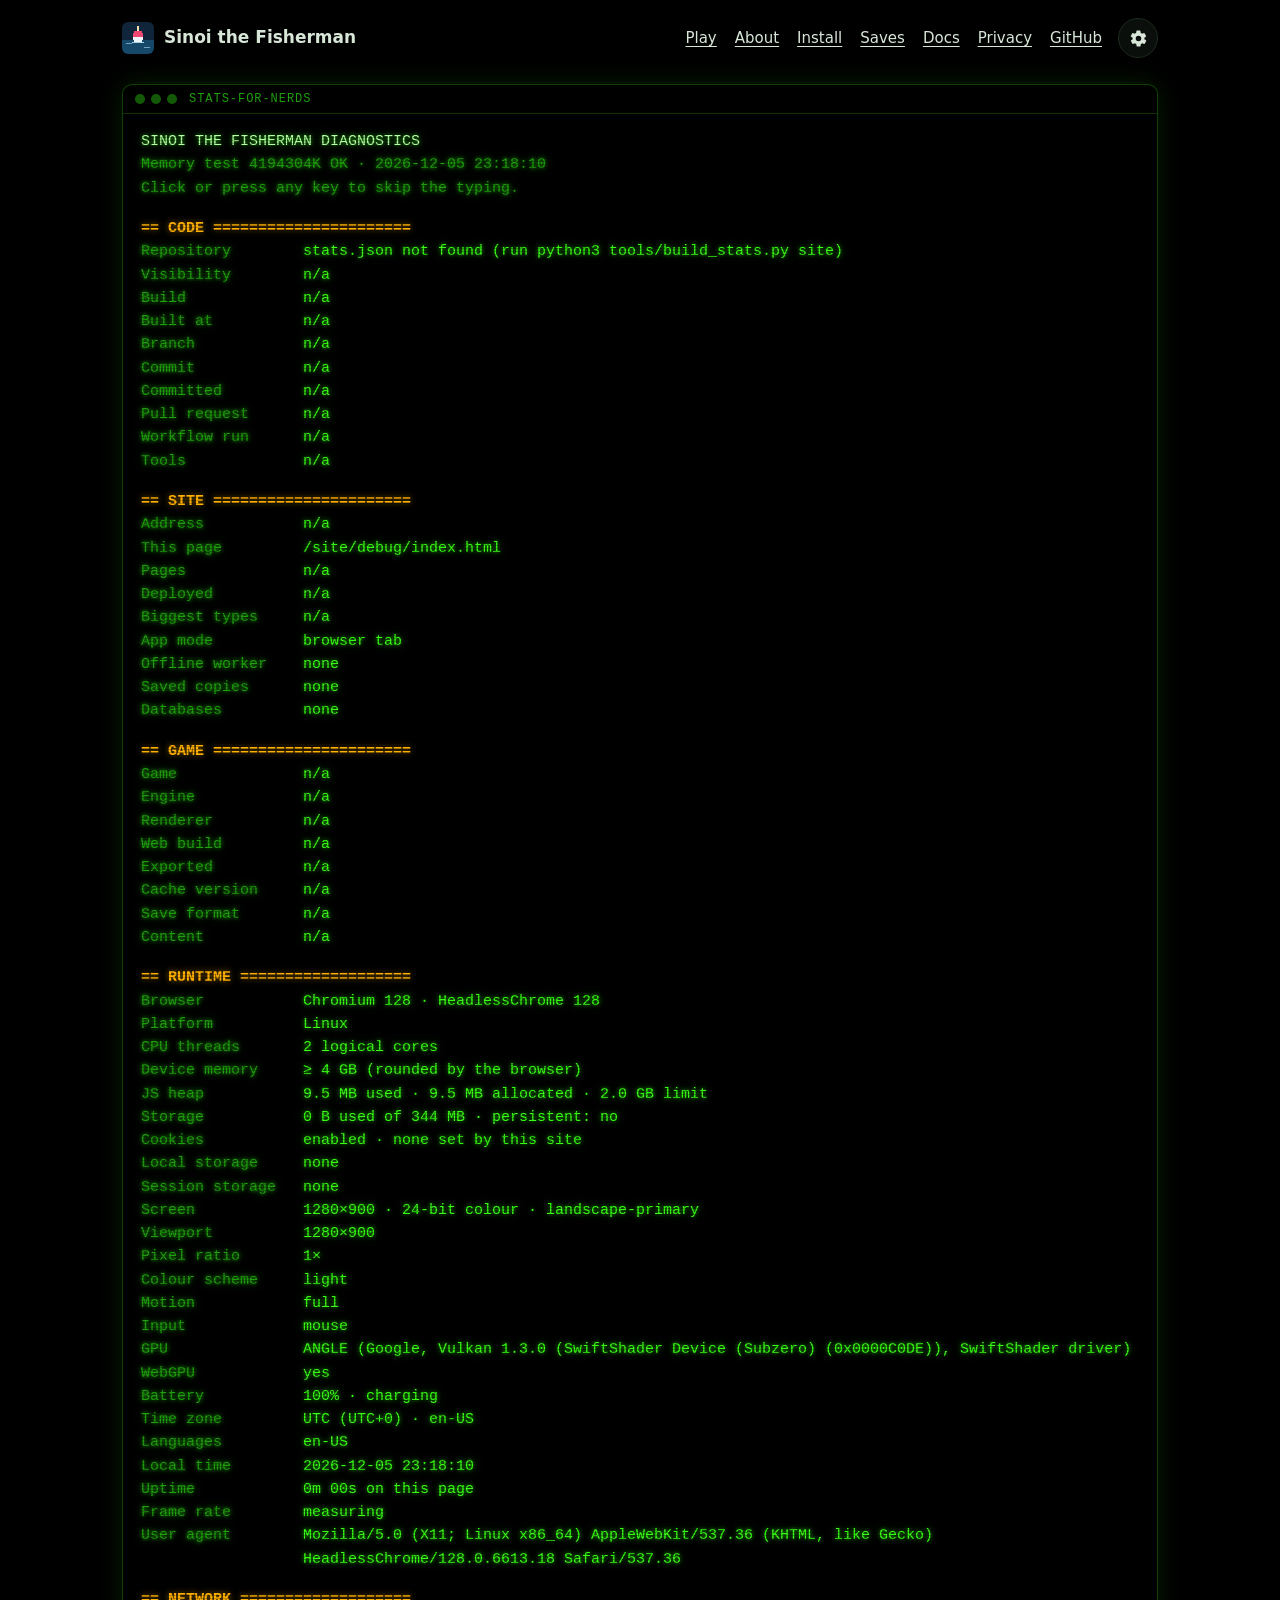
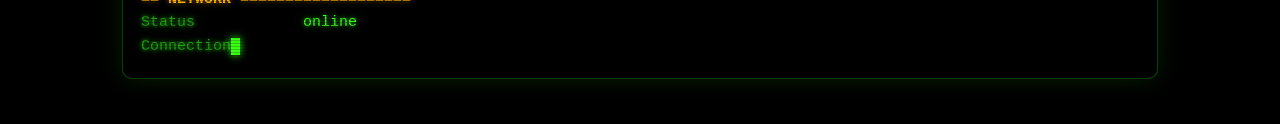
==== site/debug/index.html @ ee3dda1a "Settings menu and Stats for nerds debug page Closes #22  Co-Authored-By: Claude Opus 5.5 <noreply@an" ====
<!doctype html>
<html lang="en">
<head>
  <meta charset="utf-8">
  <meta name="viewport" content="width=device-width, initial-scale=1">
  <title>Stats for nerds — Sinoi the Fisherman</title>
  <meta name="description" content="Build, game, device, network and page-speed details for the Sinoi the Fisherman website, typed out like an old computer terminal.">
  <!-- Not for search engines or AI readers: kept out of sitemap.xml, llms.txt and llms-full.txt too ("Stats for nerds" in CLAUDE.md). -->
  <meta name="robots" content="noindex, nofollow">
  <link rel="icon" type="image/png" href="../icon.png">
  <link rel="manifest" href="../manifest.webmanifest">
  <meta name="theme-color" content="#000000">
  <link rel="stylesheet" href="../style.css">
  <link rel="stylesheet" href="../install-app.css">
  <link rel="stylesheet" href="../terminal-screen.css">
  <!-- Not deferred: it keeps the browser's install offer even if it comes early (install-app.js). -->
  <script src="../install-app.js"></script>
  <script src="../settings.js" defer></script>
  <script src="../terminal-screen.js" defer></script>
  <script src="debug.js" defer></script>
</head>
<body class="page-terminal">
  <div class="wrap">
    <!-- one-source:header (tools/sync_site.py; edit tools/site_parts/header.html) -->
    <header class="top">
      <a class="brand" href="../"><img src="../icon.png" alt="">Sinoi the Fisherman</a>
      <nav>
        <a href="../play/">Play</a>
        <a href="../#about">About</a>
        <a href="../#install">Install</a>
        <a href="../#saves">Saves</a>
        <a href="../#docs">Docs</a>
        <a href="../privacy.html">Privacy</a>
        <a href="https://github.com/Deovandski/Sinoi-the-fisherman">GitHub</a>
      </nav>
      <!-- The gear opens Settings (settings.js). Gear.astro in Deovandski/Deovandski-repo-template. -->
      <button class="gear" id="gear" type="button" aria-haspopup="dialog" aria-controls="site-settings" aria-label="Settings" title="Settings"><svg viewBox="0 0 24 24" width="19" height="19" aria-hidden="true"><path fill="currentColor" d="M19.4 13a7.6 7.6 0 0 0 0-2l2.1-1.6a.5.5 0 0 0 .1-.6l-2-3.5a.5.5 0 0 0-.6-.2l-2.5 1a7.5 7.5 0 0 0-1.7-1l-.4-2.6a.5.5 0 0 0-.5-.5h-4a.5.5 0 0 0-.5.4l-.4 2.7c-.6.2-1.2.6-1.7 1l-2.5-1a.5.5 0 0 0-.6.2l-2 3.5a.5.5 0 0 0 .1.6L4.6 11a7.6 7.6 0 0 0 0 2l-2.1 1.6a.5.5 0 0 0-.1.6l2 3.5c.1.2.4.3.6.2l2.5-1c.5.4 1.1.8 1.7 1l.4 2.6c0 .3.2.5.5.5h4c.3 0 .5-.2.5-.4l.4-2.7c.6-.2 1.2-.6 1.7-1l2.5 1c.2.1.5 0 .6-.2l2-3.5a.5.5 0 0 0-.1-.6L19.4 13ZM12 15.5a3.5 3.5 0 1 1 0-7 3.5 3.5 0 0 1 0 7Z"/></svg></button>
    </header>
    <!-- Settings: the × (top right) or Esc closes it. SettingsDialog.astro in Deovandski/Deovandski-repo-template. -->
    <dialog id="site-settings" class="site-settings" aria-labelledby="site-settings-title">
      <form method="dialog">
        <div class="settings-head">
          <h2 id="site-settings-title">Settings</h2>
          <button class="settings-close" value="close" aria-label="Close" title="Close"><svg viewBox="0 0 24 24" width="20" height="20" aria-hidden="true"><path fill="currentColor" d="M6.4 5 12 10.6 17.6 5 19 6.4 13.4 12l5.6 5.6-1.4 1.4-5.6-5.6L6.4 19 5 17.6l5.6-5.6L5 6.4 6.4 5Z"/></svg></button>
        </div>
        <div class="setting setting-app"><span>App</span>
          <div class="install-app" data-install-app>
            <span class="install-app__strings" hidden>
              <span data-k="installed">You’re using the installed app.</span>
              <span data-k="done">Installed! Open it from your home screen or app list.</span>
              <span data-k="android">No install button? Open this page in Chrome (⋮ → Open in Chrome), then ⋮ → Install app.</span>
              <span data-k="ios">On iPhone or iPad: tap Share, then Add to Home Screen.</span>
              <span data-k="other">To install it, open this page in Chrome, Edge or Samsung Internet. On iPhone or iPad: Share, then Add to Home Screen.</span>
            </span>
            <button type="button" class="install-app__btn" hidden>
              <svg viewBox="0 0 24 24" width="18" height="18" aria-hidden="true"><path fill="currentColor" d="M11 3h2v9.6l3.3-3.3 1.4 1.4L12 16.4l-5.7-5.7 1.4-1.4 3.3 3.3V3Zm-6 15h14v2H5v-2Z"/></svg>
              <span>Install app</span>
            </button>
            <p class="install-app__note" aria-live="polite"></p>
          </div>
        </div>
        <div class="setting setting-debug"><span>Stats for nerds</span><a class="debug-btn" href="../debug/" translate="no">DEBUG</a></div>
      </form>
    </dialog>
    <!-- /one-source:header -->
    <main>
      <h1 class="visually-hidden">Stats for nerds</h1>
      <noscript><p class="debug-noscript">Stats for nerds needs JavaScript: the browser fills in every value.</p></noscript>
      <!-- "Stats for nerds" (#22), Settings › DEBUG. Ported from Deovandski/Deovandski-repo-template src/pages/debug.astro.
           Every [data-v] value is filled in by debug.js (build facts from ../stats.json, written by tools/build_stats.py),
           then the terminal types it out (terminal-screen.js). To add a line, see "Stats for nerds" in CLAUDE.md. -->
      <div class="terminal debug-terminal" role="region" dir="ltr" aria-label="Stats for nerds" data-terminal data-duration="2000" data-wait>
        <div class="terminal__bar" aria-hidden="true" translate="no"><span class="terminal__dots"><i></i><i></i><i></i></span><span class="terminal__title">stats-for-nerds</span></div>
        <div class="terminal__screen" translate="no" tabindex="0">
        <div class="term-hi">SINOI THE FISHERMAN DIAGNOSTICS</div>
        <div class="term-dim">Memory test <span data-v="memtest">...</span> OK · <span data-v="now">...</span></div>
        <div class="term-dim">Click or press any key to skip the typing.</div>
        <div class="term-gap"></div>
        <div class="term-h">== CODE ======================</div>
        <div class="term-row"><span class="term-k">Repository</span><span class="term-v" data-v="repo">...</span></div>
        <div class="term-row"><span class="term-k">Visibility</span><span class="term-v" data-v="visibility">...</span></div>
        <div class="term-row"><span class="term-k">Build</span><span class="term-v" data-v="build">...</span></div>
        <div class="term-row"><span class="term-k">Built at</span><span class="term-v" data-v="builtAt">...</span></div>
        <div class="term-row"><span class="term-k">Branch</span><span class="term-v" data-v="branch">...</span></div>
        <div class="term-row"><span class="term-k">Commit</span><span class="term-v" data-v="commit">...</span></div>
        <div class="term-row"><span class="term-k">Committed</span><span class="term-v" data-v="commitDate">...</span></div>
        <div class="term-row"><span class="term-k">Pull request</span><span class="term-v" data-v="pr">...</span></div>
        <div class="term-row"><span class="term-k">Workflow run</span><span class="term-v" data-v="run">...</span></div>
        <div class="term-row"><span class="term-k">Tools</span><span class="term-v" data-v="tools">...</span></div>
        <div class="term-gap"></div>
        <div class="term-h">== SITE ======================</div>
        <div class="term-row"><span class="term-k">Address</span><span class="term-v" data-v="siteUrl">...</span></div>
        <div class="term-row"><span class="term-k">This page</span><span class="term-v" data-v="path">...</span></div>
        <div class="term-row"><span class="term-k">Pages</span><span class="term-v" data-v="pages">...</span></div>
        <div class="term-row"><span class="term-k">Deployed</span><span class="term-v" data-v="deployed">...</span></div>
        <div class="term-row"><span class="term-k">Biggest types</span><span class="term-v" data-v="types">...</span></div>
        <div class="term-row"><span class="term-k">App mode</span><span class="term-v" data-v="display">...</span></div>
        <div class="term-row"><span class="term-k">Offline worker</span><span class="term-v" data-v="sw">...</span></div>
        <div class="term-row"><span class="term-k">Saved copies</span><span class="term-v" data-v="caches">...</span></div>
        <div class="term-row"><span class="term-k">Databases</span><span class="term-v" data-v="idb">...</span></div>
        <div class="term-gap"></div>
        <div class="term-h">== GAME ======================</div>
        <div class="term-row"><span class="term-k">Game</span><span class="term-v" data-v="game">...</span></div>
        <div class="term-row"><span class="term-k">Engine</span><span class="term-v" data-v="engine">...</span></div>
        <div class="term-row"><span class="term-k">Renderer</span><span class="term-v" data-v="renderer">...</span></div>
        <div class="term-row"><span class="term-k">Web build</span><span class="term-v" data-v="webBuild">...</span></div>
        <div class="term-row"><span class="term-k">Exported</span><span class="term-v" data-v="exported">...</span></div>
        <div class="term-row"><span class="term-k">Cache version</span><span class="term-v" data-v="cacheVersion">...</span></div>
        <div class="term-row"><span class="term-k">Save format</span><span class="term-v" data-v="saveFormat">...</span></div>
        <div class="term-row"><span class="term-k">Content</span><span class="term-v" data-v="content">...</span></div>
        <div class="term-gap"></div>
        <div class="term-h">== RUNTIME ===================</div>
        <div class="term-row"><span class="term-k">Browser</span><span class="term-v" data-v="browser">...</span></div>
        <div class="term-row"><span class="term-k">Platform</span><span class="term-v" data-v="platform">...</span></div>
        <div class="term-row"><span class="term-k">CPU threads</span><span class="term-v" data-v="cpu">...</span></div>
        <div class="term-row"><span class="term-k">Device memory</span><span class="term-v" data-v="deviceMemory">...</span></div>
        <div class="term-row"><span class="term-k">JS heap</span><span class="term-v" data-v="heap">...</span></div>
        <div class="term-row"><span class="term-k">Storage</span><span class="term-v" data-v="storage">...</span></div>
        <div class="term-row"><span class="term-k">Cookies</span><span class="term-v" data-v="cookies">...</span></div>
        <div class="term-row"><span class="term-k">Local storage</span><span class="term-v" data-v="local">...</span></div>
        <div class="term-row"><span class="term-k">Session storage</span><span class="term-v" data-v="session">...</span></div>
        <div class="term-row"><span class="term-k">Screen</span><span class="term-v" data-v="screen">...</span></div>
        <div class="term-row"><span class="term-k">Viewport</span><span class="term-v" data-v="viewport">...</span></div>
        <div class="term-row"><span class="term-k">Pixel ratio</span><span class="term-v" data-v="dpr">...</span></div>
        <div class="term-row"><span class="term-k">Colour scheme</span><span class="term-v" data-v="scheme">...</span></div>
        <div class="term-row"><span class="term-k">Motion</span><span class="term-v" data-v="motion">...</span></div>
        <div class="term-row"><span class="term-k">Input</span><span class="term-v" data-v="input">...</span></div>
        <div class="term-row"><span class="term-k">GPU</span><span class="term-v" data-v="gpu">...</span></div>
        <div class="term-row"><span class="term-k">WebGPU</span><span class="term-v" data-v="webgpu">...</span></div>
        <div class="term-row"><span class="term-k">Battery</span><span class="term-v" data-v="battery">...</span></div>
        <div class="term-row"><span class="term-k">Time zone</span><span class="term-v" data-v="tz">...</span></div>
        <div class="term-row"><span class="term-k">Languages</span><span class="term-v" data-v="langs">...</span></div>
        <div class="term-row"><span class="term-k">Local time</span><span class="term-v" data-v="clock">...</span></div>
        <div class="term-row"><span class="term-k">Uptime</span><span class="term-v" data-v="uptime">...</span></div>
        <div class="term-row"><span class="term-k">Frame rate</span><span class="term-v" data-v="fps">...</span></div>
        <div class="term-row"><span class="term-k">User agent</span><span class="term-v" data-v="ua">...</span></div>
        <div class="term-gap"></div>
        <div class="term-h">== NETWORK ===================</div>
        <div class="term-row"><span class="term-k">Status</span><span class="term-v" data-v="online">...</span></div>
        <div class="term-row"><span class="term-k">Connection</span><span class="term-v" data-v="connection">...</span></div>
        <div class="term-row"><span class="term-k">Downlink</span><span class="term-v" data-v="downlink">...</span></div>
        <div class="term-row"><span class="term-k">Round trip</span><span class="term-v" data-v="rtt">...</span></div>
        <div class="term-row"><span class="term-k">Data saver</span><span class="term-v" data-v="saveData">...</span></div>
        <div class="term-row"><span class="term-k">Protocol</span><span class="term-v" data-v="protocol">...</span></div>
        <div class="term-row"><span class="term-k">Served from</span><span class="term-v" data-v="servedFrom">...</span></div>
        <div class="term-row"><span class="term-k">Server</span><span class="term-v" data-v="server">...</span></div>
        <div class="term-row"><span class="term-k">CDN node</span><span class="term-v" data-v="cdn">...</span></div>
        <div class="term-row"><span class="term-k">Cache</span><span class="term-v" data-v="cdnCache">...</span></div>
        <div class="term-row"><span class="term-k">Ping</span><span class="term-v" data-v="ping">...</span></div>
        <div class="term-row"><span class="term-k">Secure context</span><span class="term-v" data-v="secure">...</span></div>
        <div class="term-row"><span class="term-k">Isolated</span><span class="term-v" data-v="isolated">...</span></div>
        <div class="term-gap"></div>
        <div class="term-h">== PERFORMANCE ===============</div>
        <div class="term-row"><span class="term-k">DNS</span><span class="term-v" data-v="dns">...</span></div>
        <div class="term-row"><span class="term-k">Connect</span><span class="term-v" data-v="connect">...</span></div>
        <div class="term-row"><span class="term-k">TLS</span><span class="term-v" data-v="tls">...</span></div>
        <div class="term-row"><span class="term-k">First byte</span><span class="term-v" data-v="ttfb">...</span></div>
        <div class="term-row"><span class="term-k">Download</span><span class="term-v" data-v="download">...</span></div>
        <div class="term-row"><span class="term-k">DOM ready</span><span class="term-v" data-v="domReady">...</span></div>
        <div class="term-row"><span class="term-k">Load</span><span class="term-v" data-v="load">...</span></div>
        <div class="term-row"><span class="term-k">First paint</span><span class="term-v" data-v="fcp">...</span></div>
        <div class="term-row"><span class="term-k">Largest paint</span><span class="term-v" data-v="lcp">...</span></div>
        <div class="term-row"><span class="term-k">Layout shift</span><span class="term-v" data-v="cls">...</span></div>
        <div class="term-row"><span class="term-k">Page transfer</span><span class="term-v" data-v="transfer">...</span></div>
        <div class="term-row"><span class="term-k">Resources</span><span class="term-v" data-v="resources">...</span></div>
        <div class="term-row"><span class="term-k">DOM nodes</span><span class="term-v" data-v="nodes">...</span></div>
        <div class="term-gap"></div>
        <div class="term-h">== LANGUAGES =================</div>
        <div class="term-row"><span class="term-k">Page language</span><span class="term-v" data-v="pageLang">...</span></div>
        <div class="term-row"><span class="term-k">Translations</span><span class="term-v">none: English only. The site isn't translated yet.</span></div>
        <div class="term-gap"></div>
        <div class="term-hi">READY.</div>
        <span class="terminal__cursor" aria-hidden="true"></span>
        </div>
      </div>
      <!-- Words debug.js writes into the terminal (kept in the page, not in the script). -->
      <div class="debug-words" hidden translate="no">
        <span data-k="na">n/a</span><span data-k="local">local build</span><span data-k="public">public</span><span data-k="private">private (hidden)</span>
        <span data-k="online">online</span><span data-k="offline">offline</span><span data-k="yes">yes</span><span data-k="no">no</span>
        <span data-k="none">none</span><span data-k="network">network</span><span data-k="worker">offline worker (saved copy)</span>
        <span data-k="memcache">browser cache</span><span data-k="charging">charging</span><span data-k="unplugged">on battery</span>
        <span data-k="standalone">installed app</span><span data-k="tab">browser tab</span><span data-k="noStats">stats.json not found (run python3 tools/build_stats.py site)</span>
        <span data-k="controlled">active, controlling this page</span><span data-k="notControlled">active</span>
        <span data-k="noWorker">not supported</span><span data-k="reduce">reduced</span><span data-k="full">full</span>
        <span data-k="noGame">no web build here (run the export)</span>
      </div>
    </main>
    <!-- one-source:footer (tools/sync_site.py; edit tools/site_parts/footer.html) -->
    <footer>
      <p>No cookies, no analytics, no ads. <a href="../privacy.html">Privacy</a> · <a href="https://github.com/Deovandski/Sinoi-the-fisherman/blob/main/LICENSE">License</a> · <a href="https://github.com/Deovandski/Sinoi-the-fisherman/blob/main/AI-DISCLOSURE.md">AI disclosure</a> · <a href="../llms.txt">llms.txt</a> · <a href="../llms-full.txt">llms-full.txt</a></p>
      <p>Game code © Deovandski Skibinski Junior, MIT license. #HusbandOutWorld, its world and characters © Deovandski Skibinski Junior. A Husband Out of This World and #HusbandOutWorld are trademarks of Deovandski Skibinski Junior.</p>
    </footer>
    <!-- /one-source:footer -->
  </div>
</body>
</html>
---- site/style.css ----
:root {
  --sea-deep: #0d1b2a;
  --sea: #10243a;
  --sea-2: #16486a;
  --foam: #eef6fa;
  --mist: #9fc3d6;
  --sand: #f3e3b3;
  --coral: #ef476f;
  --kelp: #06d6a0;
  --paper: #f5f8f9;
  --paper-2: #e6eef1;
  --rule: #cfdbe0;
  --ink: #132029;
  --ink-soft: #4e5f68;
  --focus: #2f7df6;
  --radius: 18px;
}
@media (prefers-color-scheme: dark) {
  :root {
    --paper: #0b151d;
    --paper-2: #13222d;
    --rule: #26404f;
    --ink: #e6eff3;
    --ink-soft: #9db2bd;
  }
}
* { box-sizing: border-box; }
html { -webkit-text-size-adjust: 100%; scroll-behavior: smooth; }
@media (prefers-reduced-motion: reduce) { html { scroll-behavior: auto; } }
body {
  margin: 0;
  background: var(--paper);
  color: var(--ink);
  font-family: system-ui, -apple-system, "Segoe UI", Roboto, sans-serif;
  font-size: 17px;
  line-height: 1.6;
}
a { color: inherit; text-underline-offset: 3px; }
:focus-visible { outline: 3px solid var(--focus); outline-offset: 3px; border-radius: 4px; }
.wrap { max-width: 1080px; margin: 0 auto; padding: 0 22px; }

.top { display: flex; align-items: center; justify-content: space-between; gap: 16px; padding: 18px 0; flex-wrap: wrap; }
.brand { display: flex; align-items: center; gap: 10px; font-weight: 800; text-decoration: none; }
.brand img { width: 32px; height: 32px; image-rendering: pixelated; border-radius: 6px; }
.top nav { display: flex; gap: 18px; font-size: 15px; flex-wrap: wrap; margin-left: auto; }
@media (max-width: 640px) {
  .top nav { order: 3; flex-basis: 100%; margin-left: 0; gap: 8px 16px; }
  .top .gear { margin-left: auto; }
}

.hero {
  /* Night sky over the whole text area; the sea is a strip along the bottom
     so the waterline never cuts through the text or buttons. */
  background: linear-gradient(180deg, #0c1c2d 0%, var(--sea) 55%, #15344f 100%);
  color: var(--foam);
  border-radius: var(--radius);
  padding: 44px 40px 108px;
  position: relative;
  overflow: hidden;
}
.hero > * { position: relative; z-index: 1; }
.hero::after {
  content: "";
  position: absolute;
  left: 0; right: 0; bottom: 0;
  height: 72px;
  /* Pixel waves (16 x 4 tile drawn at 4x), then deep water with foam dashes. */
  background:
    url("data:image/svg+xml,%3Csvg xmlns='http://www.w3.org/2000/svg' width='16' height='4' shape-rendering='crispEdges'%3E%3Crect x='5' y='0' width='6' height='1' fill='%236fa3c0'/%3E%3Crect x='3' y='1' width='10' height='1' fill='%2316486a'/%3E%3Crect x='3' y='1' width='2' height='1' fill='%236fa3c0'/%3E%3Crect x='1' y='2' width='14' height='1' fill='%2316486a'/%3E%3Crect x='0' y='3' width='16' height='1' fill='%2316486a'/%3E%3C/svg%3E") repeat-x 0 0 / 64px 16px,
    url("data:image/svg+xml,%3Csvg xmlns='http://www.w3.org/2000/svg' width='40' height='14' shape-rendering='crispEdges'%3E%3Crect x='4' y='3' width='5' height='1' fill='%232a6a8f'/%3E%3Crect x='24' y='10' width='4' height='1' fill='%232a6a8f'/%3E%3C/svg%3E") repeat 0 16px / 160px 56px,
    linear-gradient(transparent 16px, #16486a 16px, #12405f 100%);
  image-rendering: pixelated;
}
.hero .bobber {
  position: absolute; z-index: 1;
  right: 12%; bottom: 46px;
  width: 32px; height: 48px;
  background: url("data:image/svg+xml,%3Csvg xmlns='http://www.w3.org/2000/svg' width='8' height='12' shape-rendering='crispEdges'%3E%3Crect x='3' y='0' width='2' height='3' fill='%23f3e3b3'/%3E%3Crect x='2' y='3' width='4' height='1' fill='%23ef476f'/%3E%3Crect x='1' y='4' width='6' height='3' fill='%23ef476f'/%3E%3Crect x='1' y='7' width='6' height='2' fill='%23eef6fa'/%3E%3Crect x='2' y='9' width='4' height='1' fill='%23eef6fa'/%3E%3Crect x='0' y='11' width='8' height='1' fill='%23a9d3e8'/%3E%3C/svg%3E") no-repeat center / 32px 48px;
  image-rendering: pixelated;
  animation: bob 2.4s steps(4, end) infinite;
}
@keyframes bob { 0%, 100% { transform: translateY(0); } 50% { transform: translateY(4px); } }
@media (prefers-reduced-motion: reduce) { .hero .bobber { animation: none; } }
@media (max-width: 640px) {
  .hero { padding: 32px 22px 100px; }
  .hero .bobber { right: 22px; }
}
.badge {
  display: inline-block; font-size: 14px; font-weight: 700;
  background: rgba(239, 71, 111, .18); color: #ffc2d1;
  border: 1px solid rgba(239, 71, 111, .6); border-radius: 999px; padding: 3px 12px;
}
.hero h1 { font-size: clamp(36px, 6vw, 64px); line-height: 1.04; margin: 16px 0 12px; font-weight: 800; color: var(--sand); }
.hero p.lead { max-width: 40rem; color: #c9dbe4; font-size: 18px; margin: 0 0 24px; }
.actions { display: flex; flex-wrap: wrap; gap: 12px; align-items: center; }
.btn {
  font: inherit; font-weight: 800;
  display: inline-flex; align-items: center; gap: 8px;
  background: var(--sand); color: #10202b;
  padding: 12px 20px; border-radius: 10px; text-decoration: none; border: 0; cursor: pointer;
}
.btn:hover { background: #fff3cf; }
.btn.ghost { background: transparent; color: var(--foam); box-shadow: inset 0 0 0 1.5px rgba(238, 246, 250, .5); }
.btn.ghost:hover { box-shadow: inset 0 0 0 2px var(--foam); }

.touch-note {
  margin-top: 26px; display: flex; gap: 12px; align-items: flex-start;
  background: rgba(13, 27, 42, .55); border: 1px solid rgba(159, 195, 214, .35);
  border-radius: 12px; padding: 14px 16px; max-width: 40rem; font-size: 15px;
}
.touch-note strong { color: var(--sand); }

section { padding: 64px 0 4px; }
h2 { font-size: 30px; line-height: 1.15; margin: 0 0 14px; font-weight: 800; }
h3 { font-size: 18px; margin: 0 0 6px; }
.lede { max-width: 44rem; color: var(--ink-soft); margin: 0 0 24px; }
.grid { display: grid; gap: 16px; grid-template-columns: repeat(auto-fit, minmax(240px, 1fr)); }
.card { background: var(--paper-2); border: 1px solid var(--rule); border-radius: 14px; padding: 20px; }
.card p { margin: 0; color: var(--ink-soft); font-size: 15.5px; }
code { font-size: .9em; background: var(--paper-2); padding: 1px 6px; border-radius: 5px; }
ul.plain { padding-left: 20px; }
ul.plain li { margin: 4px 0; }

.support {
  margin: 64px 0 0; padding: 26px 28px; border-radius: 14px;
  background: var(--paper-2); border: 1px solid var(--rule); border-left: 6px solid var(--coral);
}
.support p { margin: 0 0 14px; }
.support .btn { background: var(--sea); color: var(--foam); }
.support .btn:hover { background: var(--sea-2); }

footer { margin: 56px 0 0; padding: 26px 0 40px; border-top: 1px solid var(--rule); color: var(--ink-soft); font-size: 14px; }
footer p { margin: 4px 0; }

/* Play page */
.play-page { background: var(--sea-deep); color: var(--foam); min-height: 100vh; margin: 0; }
.play-bar { display: flex; align-items: center; justify-content: space-between; gap: 10px; padding: 8px 14px; font-size: 14px; flex-wrap: wrap; }
.play-bar a { color: var(--mist); }
.stage { display: flex; justify-content: center; padding: 0 0 12px; }
.stage iframe {
  border: 0; display: block; background: var(--sea);
  height: calc(100vh - 92px); height: calc(100dvh - 92px);
  aspect-ratio: 9 / 18; max-width: 100vw;
  border-radius: 10px;
}
.play-help { max-width: 640px; margin: 0 auto; padding: 0 16px 24px; font-size: 14px; color: #c9dbe4; }
@media (max-width: 700px) and (pointer: coarse) {
  .stage iframe { aspect-ratio: auto; width: 100vw; border-radius: 0; }
}

/* Install app button (install-app.css), themed for this site. */
#install .install-app { margin: 0 0 22px; --install-accent: var(--sand); --install-ink: #10202b; --install-muted: var(--ink-soft); }

/* ---------- Settings (the gear, top right; tools/site_parts/header.html, settings.js) ----------
   From Deovandski/Deovandski-repo-template src/styles/site.css. */
.gear { display: inline-grid; place-items: center; flex: none; width: 40px; height: 40px; padding: 0; border-radius: 50%; border: 1px solid var(--rule); background: var(--paper-2); color: var(--ink); cursor: pointer; }
.gear:hover { border-color: var(--sea-2); }
.site-settings { border: 1px solid var(--rule); border-radius: 14px; background: var(--paper); color: var(--ink); width: min(26rem, calc(100vw - 32px)); padding: 20px 22px; font: inherit; }
.site-settings::backdrop { background: rgba(5, 12, 18, .65); backdrop-filter: blur(3px); }
.site-settings .settings-head { display: flex; justify-content: space-between; align-items: center; gap: 12px; margin: 0 0 6px; }
.site-settings h2 { font-size: 24px; margin: 0; }
.site-settings .settings-close { display: grid; place-items: center; width: 40px; height: 40px; margin-right: -8px; border: 0; border-radius: 50%; background: transparent; color: var(--ink); cursor: pointer; }
.site-settings .settings-close:hover { background: var(--paper-2); }
.site-settings .setting { display: flex; justify-content: space-between; align-items: center; gap: 16px; padding: 14px 0; border-bottom: 1px solid var(--rule); }
.site-settings .setting > span { font-weight: 700; }
.site-settings .setting-app { align-items: flex-start; }
.site-settings .setting-app .install-app { justify-items: end; text-align: right; max-width: 72%; font-size: 15px; --install-accent: var(--sand); --install-ink: #10202b; --install-muted: var(--ink-soft); }
.site-settings .setting-debug { border-bottom: 0; }
/* The DEBUG button looks like the terminal it opens (debug/): black, green, monospace, a soft glow. */
.site-settings .debug-btn { font: 700 14px/1 ui-monospace, "Cascadia Mono", Consolas, monospace; letter-spacing: .12em; padding: 11px 16px; border-radius: 8px; background: #000; color: #39ff14; text-decoration: none; text-shadow: 0 0 6px rgba(57, 255, 20, .6); border: 1px solid #1f6f12; }
.site-settings .debug-btn:hover { box-shadow: 0 0 10px rgba(57, 255, 20, .35); }

/* ---------- Stats for nerds (debug/, debug.js) ----------
   The whole page turns black; the header and footer switch to dark colours so they stay readable. */
.page-terminal { --paper: #000; --paper-2: #0b0f0b; --rule: #1d2a1d; --ink: #d8e6d8; --ink-soft: #8fa58f; color-scheme: dark; background: #000; color: var(--ink); }
.page-terminal .debug-terminal { margin: 8px 0 32px; }
.page-terminal .debug-noscript { color: #39ff14; font-family: ui-monospace, Consolas, monospace; }
.visually-hidden { position: absolute; width: 1px; height: 1px; margin: -1px; padding: 0; overflow: hidden; clip-path: inset(50%); white-space: nowrap; border: 0; }
---- site/install-app.css ----
/* InstallApp (install-app.js): ported from Deovandski/Deovandski's InstallApp.astro.
   Theming: --install-accent, --install-ink, --install-muted. */
.install-app { display: grid; gap: 0.4rem; justify-items: start; }
.install-app__btn {
  display: inline-flex;
  align-items: center;
  gap: 0.5rem;
  font: inherit;
  font-weight: 800;
  padding: 12px 20px;
  border-radius: 10px;
  border: 0;
  background: var(--install-accent, #39c5bb);
  color: var(--install-ink, #07040d);
  cursor: pointer;
}
.install-app__btn[hidden] { display: none; }
.install-app__btn:hover { filter: brightness(1.06); }
.install-app__btn:focus-visible { outline: 3px solid var(--focus, var(--install-accent, #39c5bb)); outline-offset: 3px; }
.install-app__btn svg { flex: none; }
.install-app__note { margin: 0; font-size: 0.95em; color: var(--install-muted, #9aa6b8); max-width: 40rem; }
.install-app__note:empty { display: none; }
@media (prefers-reduced-motion: no-preference) {
  .install-app__btn { transition: filter 0.15s ease; }
}
---- site/terminal-screen.css ----
/* TerminalScreen (terminal-screen.js): an old computer terminal, green on black with amber headings.
   Ported from Deovandski/Deovandski-repo-template src/components/reusable/TerminalScreen.astro (#19 there).
   Theming: --term-bg (#000), --term-ink (#39ff14), --term-dim (#1f9e0e), --term-amber (#ffb000),
   --term-warn (#ff4d4d), --term-font (monospace stack), --term-size (15px), --term-size-phone (13px),
   --term-key (17ch, the key column), --term-key-phone (13ch). */
.terminal {
  --_ink: var(--term-ink, #39ff14);
  --_dim: var(--term-dim, #1f9e0e);
  --_amber: var(--term-amber, #ffb000);
  background: var(--term-bg, #000);
  color: var(--_ink);
  border: 1px solid color-mix(in srgb, var(--_ink) 25%, transparent);
  border-radius: 10px;
  overflow: hidden;
  box-shadow: 0 0 24px color-mix(in srgb, var(--_ink) 12%, transparent), inset 0 0 60px rgba(0, 0, 0, .9);
}
.terminal__bar { display: flex; align-items: center; gap: 12px; padding: 8px 12px; border-bottom: 1px solid color-mix(in srgb, var(--_ink) 20%, transparent); font: 12px/1 var(--term-font, ui-monospace, "Cascadia Mono", "SFMono-Regular", Consolas, "Liberation Mono", monospace); color: var(--_dim); }
.terminal__dots { display: flex; gap: 6px; }
.terminal__dots i { width: 10px; height: 10px; border-radius: 50%; background: color-mix(in srgb, var(--_ink) 35%, transparent); }
.terminal__title { letter-spacing: .08em; text-transform: uppercase; }
.terminal__screen {
  position: relative;
  padding: 16px 18px 20px;
  font: var(--term-size, 15px)/1.55 var(--term-font, ui-monospace, "Cascadia Mono", "SFMono-Regular", Consolas, "Liberation Mono", monospace);
  overflow-wrap: anywhere;
  text-shadow: 0 0 4px color-mix(in srgb, var(--_ink) 70%, transparent), 0 0 12px color-mix(in srgb, var(--_ink) 30%, transparent);
  min-height: 12em;
  outline: none;
}
.terminal__screen:focus-visible { box-shadow: inset 0 0 0 2px var(--_amber); }
/* Scan lines over the text, like a CRT. */
.terminal__screen::after {
  content: "";
  position: absolute;
  inset: 0;
  pointer-events: none;
  background: repeating-linear-gradient(to bottom, rgba(0, 0, 0, 0) 0 2px, rgba(0, 0, 0, .22) 2px 3px);
}
.terminal__cursor { display: inline-block; width: .6em; height: 1.1em; vertical-align: text-bottom; background: var(--_ink); box-shadow: 0 0 8px var(--_ink); animation: terminal-blink 1s steps(1) infinite; }
@keyframes terminal-blink { 50% { opacity: 0; } }
.terminal[data-typing] .terminal__screen { cursor: pointer; }

.terminal .term-h { color: var(--_amber); font-weight: 700; text-shadow: 0 0 6px color-mix(in srgb, var(--_amber) 60%, transparent); margin-top: .35em; }
.terminal .term-row { display: grid; grid-template-columns: var(--term-key, 17ch) 1fr; column-gap: 1ch; }
.terminal .term-k { color: var(--_dim); }
.terminal .term-v { min-width: 0; }
.terminal .term-dim { color: var(--_dim); }
.terminal .term-hi { color: #b6ffa6; }
.terminal .term-amber { color: var(--_amber); }
.terminal .term-warn { color: var(--term-warn, #ff4d4d); }
.terminal .term-gap { height: .8em; }
.terminal .term-bar, .terminal .term-pre { white-space: pre; }
.terminal a { color: inherit; text-decoration: underline; text-decoration-color: color-mix(in srgb, currentColor 45%, transparent); text-underline-offset: 3px; }
.terminal a:hover, .terminal a:focus-visible { color: #b6ffa6; outline: none; }
.terminal [data-term-hidden] { display: none; }

@media (max-width: 560px) {
  .terminal__screen { padding: 12px 12px 16px; font-size: var(--term-size-phone, 13px); }
  .terminal .term-row { grid-template-columns: var(--term-key-phone, 13ch) 1fr; }
}
@media (prefers-reduced-motion: reduce) {
  .terminal__cursor { animation: none; }
}
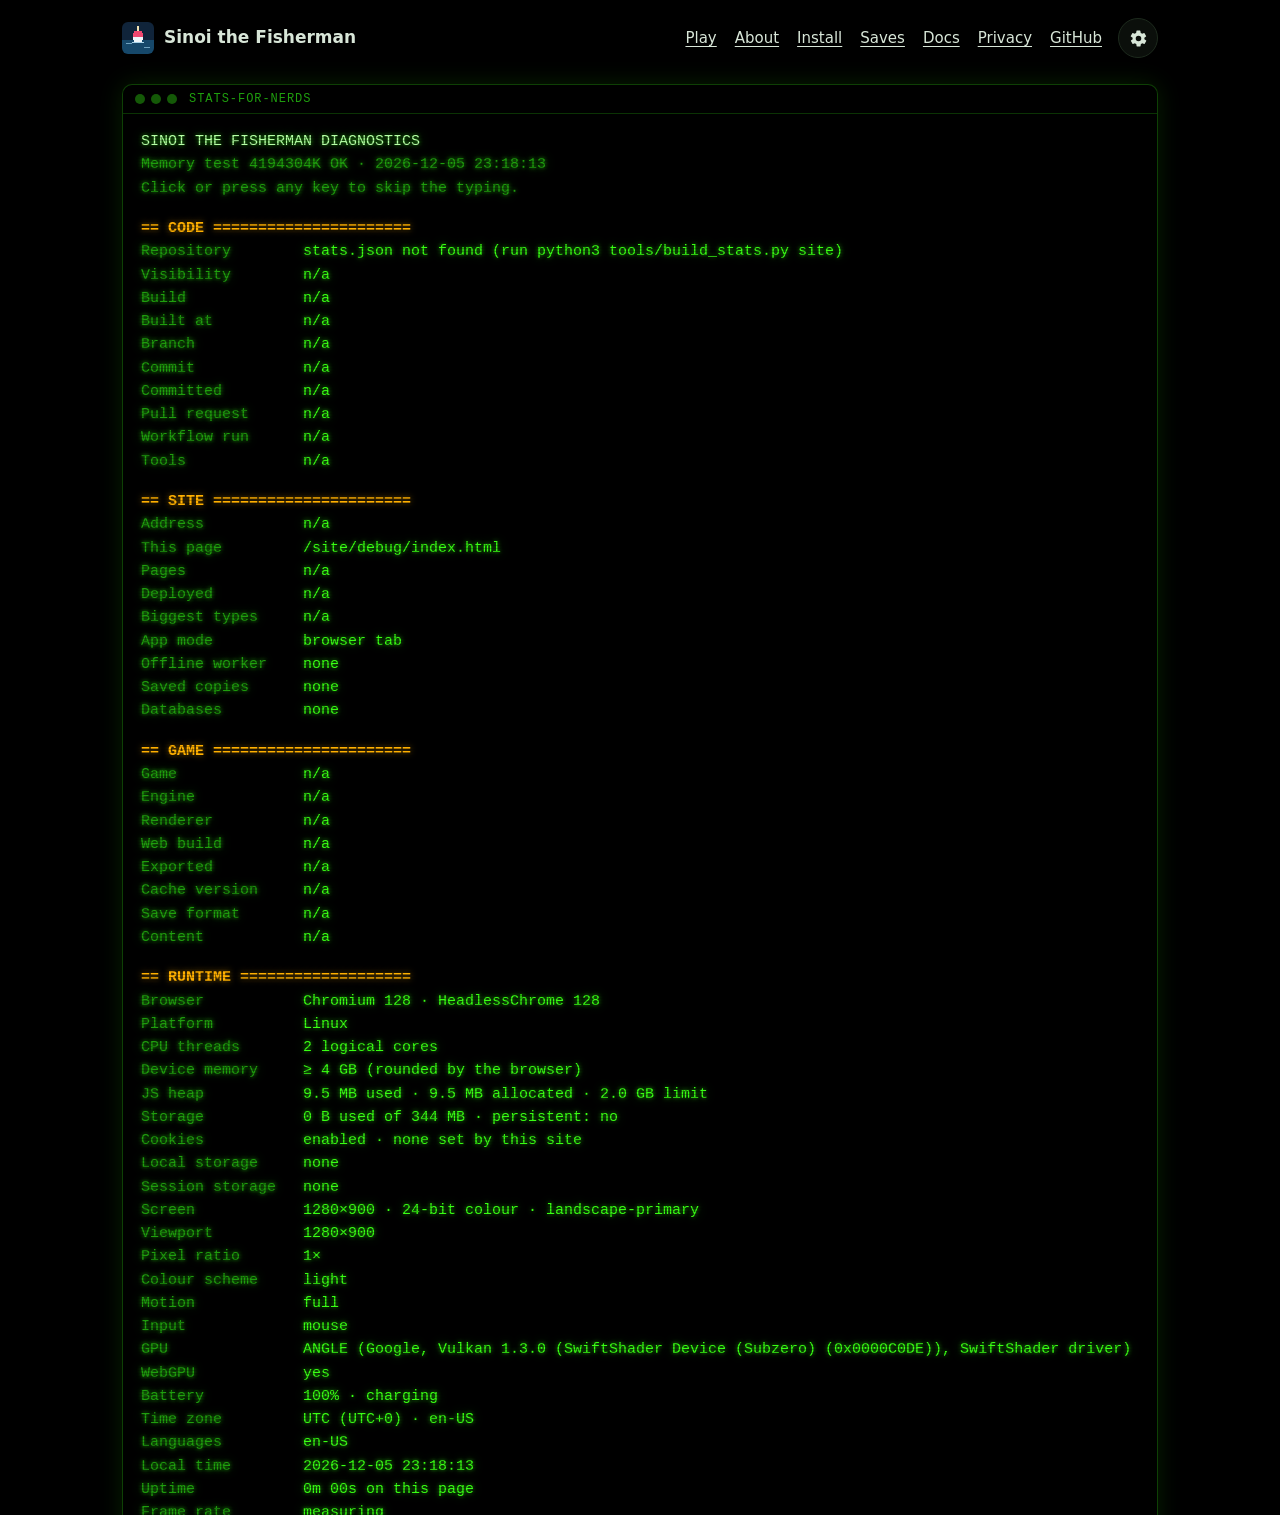
==== commit dba769a7: "Translations, part 1: game strings through tr() and the website in 6 languages Part of #2  Co-Author" ====
--- a/site/debug/index.html
+++ b/site/debug/index.html
@@ -3,6 +3,12 @@
 <head>
   <meta charset="utf-8">
   <meta name="viewport" content="width=device-width, initial-scale=1">
+  <!-- Languages: which translations are ready (lang.js reads it), and language links for search engines. -->
+  <!-- one-source:languages (tools/sync_site.py; from tools/i18n.py and i18n/) -->
+  <meta name="site-langs" content="zh ja pt es ar ko">
+  <!-- /one-source:languages -->
+  <!-- First and not deferred: opens a translated page before this one paints (lang.js). -->
+  <script src="../lang.js"></script>
   <title>Stats for nerds — Sinoi the Fisherman</title>
   <meta name="description" content="Build, game, device, network and page-speed details for the Sinoi the Fisherman website, typed out like an old computer terminal.">
   <!-- Not for search engines or AI readers: kept out of sitemap.xml, llms.txt and llms-full.txt too ("Stats for nerds" in CLAUDE.md). -->
@@ -36,13 +42,25 @@
       <!-- The gear opens Settings (settings.js). Gear.astro in Deovandski/Deovandski-repo-template. -->
       <button class="gear" id="gear" type="button" aria-haspopup="dialog" aria-controls="site-settings" aria-label="Settings" title="Settings"><svg viewBox="0 0 24 24" width="19" height="19" aria-hidden="true"><path fill="currentColor" d="M19.4 13a7.6 7.6 0 0 0 0-2l2.1-1.6a.5.5 0 0 0 .1-.6l-2-3.5a.5.5 0 0 0-.6-.2l-2.5 1a7.5 7.5 0 0 0-1.7-1l-.4-2.6a.5.5 0 0 0-.5-.5h-4a.5.5 0 0 0-.5.4l-.4 2.7c-.6.2-1.2.6-1.7 1l-2.5-1a.5.5 0 0 0-.6.2l-2 3.5a.5.5 0 0 0 .1.6L4.6 11a7.6 7.6 0 0 0 0 2l-2.1 1.6a.5.5 0 0 0-.1.6l2 3.5c.1.2.4.3.6.2l2.5-1c.5.4 1.1.8 1.7 1l.4 2.6c0 .3.2.5.5.5h4c.3 0 .5-.2.5-.4l.4-2.7c.6-.2 1.2-.6 1.7-1l2.5 1c.2.1.5 0 .6-.2l2-3.5a.5.5 0 0 0-.1-.6L19.4 13ZM12 15.5a3.5 3.5 0 1 1 0-7 3.5 3.5 0 0 1 0 7Z"/></svg></button>
     </header>
-    <!-- Settings: the × (top right) or Esc closes it. SettingsDialog.astro in Deovandski/Deovandski-repo-template. -->
+    <!-- Settings: the × (top right) or Esc closes it. Language names come from i18n/<lang>/meta.json. SettingsDialog.astro in Deovandski/Deovandski-repo-template. -->
     <dialog id="site-settings" class="site-settings" aria-labelledby="site-settings-title">
       <form method="dialog">
         <div class="settings-head">
           <h2 id="site-settings-title">Settings</h2>
           <button class="settings-close" value="close" aria-label="Close" title="Close"><svg viewBox="0 0 24 24" width="20" height="20" aria-hidden="true"><path fill="currentColor" d="M6.4 5 12 10.6 17.6 5 19 6.4 13.4 12l5.6 5.6-1.4 1.4-5.6-5.6L6.4 19 5 17.6l5.6-5.6L5 6.4 6.4 5Z"/></svg></button>
         </div>
+        <label class="setting"><span>Language</span>
+          <select data-setting="lang" translate="no">
+            <option value="en" lang="en">English</option>
+            <option value="zh" lang="zh-Hans">中文（简体）</option>
+            <option value="ja" lang="ja">日本語</option>
+            <option value="pt" lang="pt-BR">Português (Brasil)</option>
+            <option value="es" lang="es-ES">Español (España)</option>
+            <option value="ar" lang="ar">العربية</option>
+            <option value="ko" lang="ko">한국어</option>
+          </select>
+        </label>
+        <p class="setting-link"><a href="https://github.com/Deovandski/Sinoi-the-fisherman/issues/2">Want a language added?</a></p>
         <div class="setting setting-app"><span>App</span>
           <div class="install-app" data-install-app>
             <span class="install-app__strings" hidden>
@@ -167,7 +185,8 @@
         <div class="term-gap"></div>
         <div class="term-h">== LANGUAGES =================</div>
         <div class="term-row"><span class="term-k">Page language</span><span class="term-v" data-v="pageLang">...</span></div>
-        <div class="term-row"><span class="term-k">Translations</span><span class="term-v">none: English only. The site isn't translated yet.</span></div>
+        <div class="term-dim" data-v="i18nSummary">...</div>
+        <div data-langs-list hidden></div>
         <div class="term-gap"></div>
         <div class="term-hi">READY.</div>
         <span class="terminal__cursor" aria-hidden="true"></span>
@@ -183,6 +202,7 @@
         <span data-k="controlled">active, controlling this page</span><span data-k="notControlled">active</span>
         <span data-k="noWorker">not supported</span><span data-k="reduce">reduced</span><span data-k="full">full</span>
         <span data-k="noGame">no web build here (run the export)</span>
+        <span data-k="ready">pages ready</span><span data-k="current">← this page</span>
       </div>
     </main>
     <!-- one-source:footer (tools/sync_site.py; edit tools/site_parts/footer.html) -->
--- a/site/style.css
+++ b/site/style.css
@@ -42,10 +42,10 @@
 .top { display: flex; align-items: center; justify-content: space-between; gap: 16px; padding: 18px 0; flex-wrap: wrap; }
 .brand { display: flex; align-items: center; gap: 10px; font-weight: 800; text-decoration: none; }
 .brand img { width: 32px; height: 32px; image-rendering: pixelated; border-radius: 6px; }
-.top nav { display: flex; gap: 18px; font-size: 15px; flex-wrap: wrap; margin-left: auto; }
+.top nav { display: flex; gap: 18px; font-size: 15px; flex-wrap: wrap; margin-inline-start: auto; }
 @media (max-width: 640px) {
-  .top nav { order: 3; flex-basis: 100%; margin-left: 0; gap: 8px 16px; }
-  .top .gear { margin-left: auto; }
+  .top nav { order: 3; flex-basis: 100%; margin-inline-start: 0; gap: 8px 16px; }
+  .top .gear { margin-inline-start: auto; }
 }
 
 .hero {
@@ -118,12 +118,12 @@
 .card { background: var(--paper-2); border: 1px solid var(--rule); border-radius: 14px; padding: 20px; }
 .card p { margin: 0; color: var(--ink-soft); font-size: 15.5px; }
 code { font-size: .9em; background: var(--paper-2); padding: 1px 6px; border-radius: 5px; }
-ul.plain { padding-left: 20px; }
+ul.plain { padding-inline-start: 20px; }
 ul.plain li { margin: 4px 0; }
 
 .support {
   margin: 64px 0 0; padding: 26px 28px; border-radius: 14px;
-  background: var(--paper-2); border: 1px solid var(--rule); border-left: 6px solid var(--coral);
+  background: var(--paper-2); border: 1px solid var(--rule); border-inline-start: 6px solid var(--coral);
 }
 .support p { margin: 0 0 14px; }
 .support .btn { background: var(--sea); color: var(--foam); }
@@ -159,12 +159,12 @@
 .site-settings::backdrop { background: rgba(5, 12, 18, .65); backdrop-filter: blur(3px); }
 .site-settings .settings-head { display: flex; justify-content: space-between; align-items: center; gap: 12px; margin: 0 0 6px; }
 .site-settings h2 { font-size: 24px; margin: 0; }
-.site-settings .settings-close { display: grid; place-items: center; width: 40px; height: 40px; margin-right: -8px; border: 0; border-radius: 50%; background: transparent; color: var(--ink); cursor: pointer; }
+.site-settings .settings-close { display: grid; place-items: center; width: 40px; height: 40px; margin-inline-end: -8px; border: 0; border-radius: 50%; background: transparent; color: var(--ink); cursor: pointer; }
 .site-settings .settings-close:hover { background: var(--paper-2); }
 .site-settings .setting { display: flex; justify-content: space-between; align-items: center; gap: 16px; padding: 14px 0; border-bottom: 1px solid var(--rule); }
 .site-settings .setting > span { font-weight: 700; }
 .site-settings .setting-app { align-items: flex-start; }
-.site-settings .setting-app .install-app { justify-items: end; text-align: right; max-width: 72%; font-size: 15px; --install-accent: var(--sand); --install-ink: #10202b; --install-muted: var(--ink-soft); }
+.site-settings .setting-app .install-app { justify-items: end; text-align: end; max-width: 72%; font-size: 15px; --install-accent: var(--sand); --install-ink: #10202b; --install-muted: var(--ink-soft); }
 .site-settings .setting-debug { border-bottom: 0; }
 /* The DEBUG button looks like the terminal it opens (debug/): black, green, monospace, a soft glow. */
 .site-settings .debug-btn { font: 700 14px/1 ui-monospace, "Cascadia Mono", Consolas, monospace; letter-spacing: .12em; padding: 11px 16px; border-radius: 8px; background: #000; color: #39ff14; text-decoration: none; text-shadow: 0 0 6px rgba(57, 255, 20, .6); border: 1px solid #1f6f12; }
@@ -176,3 +176,15 @@
 .page-terminal .debug-terminal { margin: 8px 0 32px; }
 .page-terminal .debug-noscript { color: #39ff14; font-family: ui-monospace, Consolas, monospace; }
 .visually-hidden { position: absolute; width: 1px; height: 1px; margin: -1px; padding: 0; overflow: hidden; clip-path: inset(50%); white-space: nowrap; border: 0; }
+
+/* Language row in Settings, and the AI-translation banner on translated pages (tools/i18n.py, lang.js). */
+.site-settings select { font: inherit; font-size: 15px; padding: 6px 8px; border-radius: 8px; border: 1px solid var(--rule); background: var(--paper-2); color: var(--ink); max-width: 60%; min-height: 40px; }
+.site-settings .setting-link { margin: 0; padding: 4px 0 12px; border-bottom: 1px solid var(--rule); font-size: 14px; text-align: end; color: var(--ink-soft); }
+.i18n-banner { background: var(--paper-2); color: var(--ink-soft); border: 1px solid var(--rule); border-radius: 10px; text-align: center; font-size: 14px; line-height: 1.45; padding: 7px 14px; margin: 0 0 18px; }
+.i18n-banner a { color: var(--ink); font-weight: 700; margin-inline-start: 6px; white-space: nowrap; }
+/* System fonts for scripts the default fonts don't cover well (no font downloads). From Deovandski-repo-template. */
+html[lang^="zh"] body { font-family: system-ui, "PingFang SC", "Hiragino Sans GB", "Noto Sans SC", "Microsoft YaHei", sans-serif; }
+html[lang="ja"] body { font-family: system-ui, "Hiragino Sans", "Hiragino Kaku Gothic ProN", "Noto Sans JP", "Yu Gothic UI", "Meiryo", sans-serif; }
+html[lang="ko"] body { font-family: system-ui, "Apple SD Gothic Neo", "Noto Sans KR", "Malgun Gothic", sans-serif; }
+html[lang="ar"] body { font-family: system-ui, "Segoe UI", "Geeza Pro", "Noto Sans Arabic", "Tahoma", sans-serif; }
+html[lang^="zh"] body, html[lang="ja"] body, html[lang="ko"] body { line-height: 1.75; }
